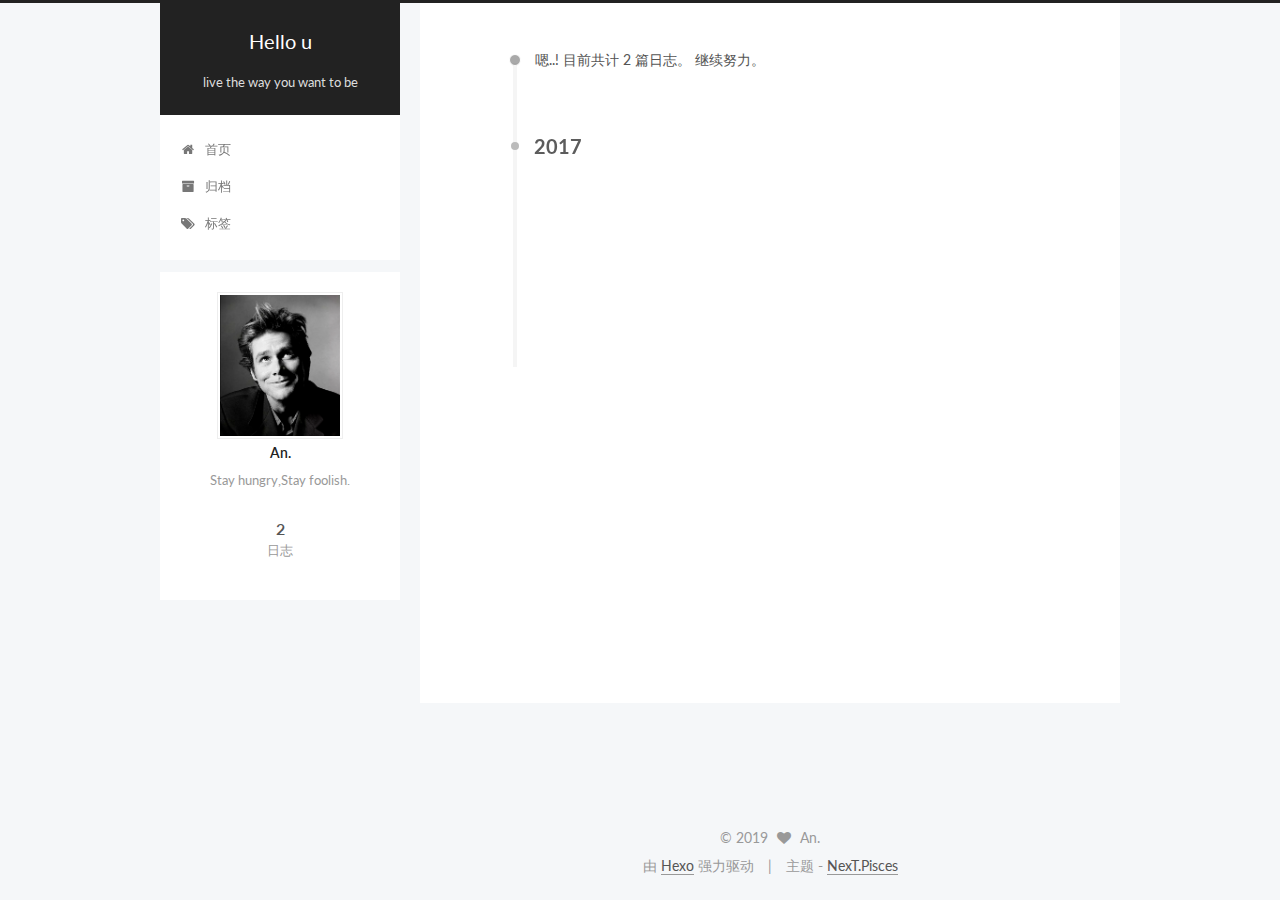
==== archives/index.html @ 38017626 "Site updated: 2019-04-03 10:59:12" ====
<!doctype html>



  


<html class="theme-next pisces use-motion" lang="zh-Hans">
<head><meta name="generator" content="Hexo 3.8.0">
  <meta charset="UTF-8">
<meta http-equiv="X-UA-Compatible" content="IE=edge">
<meta name="viewport" content="width=device-width, initial-scale=1, maximum-scale=1">









<meta http-equiv="Cache-Control" content="no-transform">
<meta http-equiv="Cache-Control" content="no-siteapp">















  
  
  <link href="/lib/fancybox/source/jquery.fancybox.css?v=2.1.5" rel="stylesheet" type="text/css">




  
  
  
  

  
    
    
  

  

  

  

  

  
    
    
    <link href="//fonts.googleapis.com/css?family=Lato:300,300italic,400,400italic,700,700italic&subset=latin,latin-ext" rel="stylesheet" type="text/css">
  






<link href="/lib/font-awesome/css/font-awesome.min.css?v=4.6.2" rel="stylesheet" type="text/css">

<link href="/css/main.css?v=5.1.1" rel="stylesheet" type="text/css">


  <meta name="keywords" content="Hexo, NexT">








  <link rel="shortcut icon" type="image/x-icon" href="/favicon.ico?v=5.1.1">






<meta name="description" content="Stay hungry,Stay foolish.">
<meta property="og:type" content="website">
<meta property="og:title" content="Hello u">
<meta property="og:url" content="http://liuheye.xyz/archives/index.html">
<meta property="og:site_name" content="Hello u">
<meta property="og:description" content="Stay hungry,Stay foolish.">
<meta property="og:locale" content="zh-Hans">
<meta name="twitter:card" content="summary">
<meta name="twitter:title" content="Hello u">
<meta name="twitter:description" content="Stay hungry,Stay foolish.">



<script type="text/javascript" id="hexo.configurations">
  var NexT = window.NexT || {};
  var CONFIG = {
    root: '/',
    scheme: 'Pisces',
    sidebar: {"position":"left","display":"post","offset":12,"offset_float":0,"b2t":false,"scrollpercent":false},
    fancybox: true,
    motion: true,
    duoshuo: {
      userId: '0',
      author: '博主'
    },
    algolia: {
      applicationID: '',
      apiKey: '',
      indexName: '',
      hits: {"per_page":10},
      labels: {"input_placeholder":"Search for Posts","hits_empty":"We didn't find any results for the search: ${query}","hits_stats":"${hits} results found in ${time} ms"}
    }
  };
</script>



  <link rel="canonical" href="http://liuheye.xyz/archives/">





  <title>归档 | Hello u</title>
  














</head>

<body itemscope="" itemtype="http://schema.org/WebPage" lang="zh-Hans">

  
  
    
  

  <div class="container sidebar-position-left  page-archive  ">
    <div class="headband"></div>

    <header id="header" class="header" itemscope="" itemtype="http://schema.org/WPHeader">
      <div class="header-inner"><div class="site-brand-wrapper">
  <div class="site-meta ">
    

    <div class="custom-logo-site-title">
      <a href="/" class="brand" rel="start">
        <span class="logo-line-before"><i></i></span>
        <span class="site-title">Hello u</span>
        <span class="logo-line-after"><i></i></span>
      </a>
    </div>
      
        <p class="site-subtitle">live the way you want to be</p>
      
  </div>

  <div class="site-nav-toggle">
    <button>
      <span class="btn-bar"></span>
      <span class="btn-bar"></span>
      <span class="btn-bar"></span>
    </button>
  </div>
</div>

<nav class="site-nav">
  

  
    <ul id="menu" class="menu">
      
        
        <li class="menu-item menu-item-home">
          <a href="/" rel="section">
            
              <i class="menu-item-icon fa fa-fw fa-home"></i> <br>
            
            首页
          </a>
        </li>
      
        
        <li class="menu-item menu-item-archives">
          <a href="/archives/" rel="section">
            
              <i class="menu-item-icon fa fa-fw fa-archive"></i> <br>
            
            归档
          </a>
        </li>
      
        
        <li class="menu-item menu-item-tags">
          <a href="/tags/" rel="section">
            
              <i class="menu-item-icon fa fa-fw fa-tags"></i> <br>
            
            标签
          </a>
        </li>
      

      
    </ul>
  

  
</nav>



 </div>
    </header>

    <main id="main" class="main">
      <div class="main-inner">
        <div class="content-wrap">
          <div id="content" class="content">
            

  <section id="posts" class="posts-collapse">
    <span class="archive-move-on"></span>

    <span class="archive-page-counter">
      
      
      
        
      
      嗯..! 目前共计 2 篇日志。 继续努力。
    </span>

    

      
      
      

      
        
        <div class="collection-title">
          <h2 class="archive-year motion-element" id="archive-year-2017">2017</h2>
        </div>
      
      

      

  <article class="post post-type-normal" itemscope="" itemtype="http://schema.org/Article">
    <header class="post-header">

      <h2 class="post-title">
        
            <a class="post-title-link" href="/2017/08/31/js计算rem详解/" itemprop="url">
              
                <span itemprop="name">js计算rem详解</span>
              
            </a>
        
      </h2>

      <div class="post-meta">
        <time class="post-time" itemprop="dateCreated" datetime="2017-08-31T23:46:28+08:00" content="2017-08-31">
          08-31
        </time>
      </div>

    </header>
  </article>



    

      
      
      

      
      

      

  <article class="post post-type-normal" itemscope="" itemtype="http://schema.org/Article">
    <header class="post-header">

      <h2 class="post-title">
        
            <a class="post-title-link" href="/2017/08/31/do/" itemprop="url">
              
                <span itemprop="name">do</span>
              
            </a>
        
      </h2>

      <div class="post-meta">
        <time class="post-time" itemprop="dateCreated" datetime="2017-08-31T18:02:34+08:00" content="2017-08-31">
          08-31
        </time>
      </div>

    </header>
  </article>



    

  </section>

  



          </div>
          


          

        </div>
        
          
  
  <div class="sidebar-toggle">
    <div class="sidebar-toggle-line-wrap">
      <span class="sidebar-toggle-line sidebar-toggle-line-first"></span>
      <span class="sidebar-toggle-line sidebar-toggle-line-middle"></span>
      <span class="sidebar-toggle-line sidebar-toggle-line-last"></span>
    </div>
  </div>

  <aside id="sidebar" class="sidebar">
    <div class="sidebar-inner">

      

      

      <section class="site-overview sidebar-panel sidebar-panel-active">
        <div class="site-author motion-element" itemprop="author" itemscope="" itemtype="http://schema.org/Person">
          <img class="site-author-image" itemprop="image" src="/imgs/my.png" alt="An.">
          <p class="site-author-name" itemprop="name">An.</p>
           
              <p class="site-description motion-element" itemprop="description">Stay hungry,Stay foolish.</p>
          
        </div>
        <nav class="site-state motion-element">

          
            <div class="site-state-item site-state-posts">
              <a href="/archives/">
                <span class="site-state-item-count">2</span>
                <span class="site-state-item-name">日志</span>
              </a>
            </div>
          

          

          

        </nav>

        

        <div class="links-of-author motion-element">
          
        </div>

        
        

        
        

        


      </section>

      

      

    </div>
  </aside>


        
      </div>
    </main>

    <footer id="footer" class="footer">
      <div class="footer-inner">
        <div class="copyright">
  
  &copy; 
  <span itemprop="copyrightYear">2019</span>
  <span class="with-love">
    <i class="fa fa-heart"></i>
  </span>
  <span class="author" itemprop="copyrightHolder">An.</span>
</div>


<div class="powered-by">
  由 <a class="theme-link" href="https://hexo.io">Hexo</a> 强力驱动
</div>

<div class="theme-info">
  主题 -
  <a class="theme-link" href="https://github.com/iissnan/hexo-theme-next">
    NexT.Pisces
  </a>
</div>


        

        
      </div>
    </footer>

    
      <div class="back-to-top">
        <i class="fa fa-arrow-up"></i>
        
      </div>
    

  </div>

  

<script type="text/javascript">
  if (Object.prototype.toString.call(window.Promise) !== '[object Function]') {
    window.Promise = null;
  }
</script>









  












  
  <script type="text/javascript" src="/lib/jquery/index.js?v=2.1.3"></script>

  
  <script type="text/javascript" src="/lib/fastclick/lib/fastclick.min.js?v=1.0.6"></script>

  
  <script type="text/javascript" src="/lib/jquery_lazyload/jquery.lazyload.js?v=1.9.7"></script>

  
  <script type="text/javascript" src="/lib/velocity/velocity.min.js?v=1.2.1"></script>

  
  <script type="text/javascript" src="/lib/velocity/velocity.ui.min.js?v=1.2.1"></script>

  
  <script type="text/javascript" src="/lib/fancybox/source/jquery.fancybox.pack.js?v=2.1.5"></script>


  


  <script type="text/javascript" src="/js/src/utils.js?v=5.1.1"></script>

  <script type="text/javascript" src="/js/src/motion.js?v=5.1.1"></script>



  
  


  <script type="text/javascript" src="/js/src/affix.js?v=5.1.1"></script>

  <script type="text/javascript" src="/js/src/schemes/pisces.js?v=5.1.1"></script>



  
  
    <script type="text/javascript" id="motion.page.archive">
      $('.archive-year').velocity('transition.slideLeftIn');
    </script>
  


  


  <script type="text/javascript" src="/js/src/bootstrap.js?v=5.1.1"></script>



  


  




	





  





  





  






  





  

  

  

  

  

  

</body>
</html>
---- css/main.css ----
/* normalize.css v3.0.2 | MIT License | git.io/normalize */
html {
  font-family: sans-serif; /* 1 */
  -ms-text-size-adjust: 100%; /* 2 */
  -webkit-text-size-adjust: 100%; /* 2 */
}
body {
  margin: 0;
}
article,
aside,
details,
figcaption,
figure,
footer,
header,
hgroup,
main,
menu,
nav,
section,
summary {
  display: block;
}
audio,
canvas,
progress,
video {
  display: inline-block; /* 1 */
  vertical-align: baseline; /* 2 */
}
audio:not([controls]) {
  display: none;
  height: 0;
}
[hidden],
template {
  display: none;
}
a {
  background-color: transparent;
}
a:active,
a:hover {
  outline: 0;
}
abbr[title] {
  border-bottom: 1px dotted;
}
b,
strong {
  font-weight: bold;
}
dfn {
  font-style: italic;
}
h1 {
  font-size: 2em;
  margin: 0.67em 0;
}
mark {
  background: #ff0;
  color: #000;
}
small {
  font-size: 80%;
}
sub,
sup {
  font-size: 75%;
  line-height: 0;
  position: relative;
  vertical-align: baseline;
}
sup {
  top: -0.5em;
}
sub {
  bottom: -0.25em;
}
img {
  border: 0;
}
svg:not(:root) {
  overflow: hidden;
}
figure {
  margin: 1em 40px;
}
hr {
  -moz-box-sizing: content-box;
  box-sizing: content-box;
  height: 0;
}
pre {
  overflow: auto;
}
code,
kbd,
pre,
samp {
  font-family: monospace, monospace;
  font-size: 1em;
}
button,
input,
optgroup,
select,
textarea {
  color: inherit; /* 1 */
  font: inherit; /* 2 */
  margin: 0; /* 3 */
}
button {
  overflow: visible;
}
button,
select {
  text-transform: none;
}
button,
html input[type="button"],
input[type="reset"],
input[type="submit"] {
  -webkit-appearance: button; /* 2 */
  cursor: pointer; /* 3 */
}
button[disabled],
html input[disabled] {
  cursor: default;
}
button::-moz-focus-inner,
input::-moz-focus-inner {
  border: 0;
  padding: 0;
}
input {
  line-height: normal;
}
input[type="checkbox"],
input[type="radio"] {
  box-sizing: border-box; /* 1 */
  padding: 0; /* 2 */
}
input[type="number"]::-webkit-inner-spin-button,
input[type="number"]::-webkit-outer-spin-button {
  height: auto;
}
input[type="search"] {
  -webkit-appearance: textfield; /* 1 */
  -moz-box-sizing: content-box;
  -webkit-box-sizing: content-box; /* 2 */
  box-sizing: content-box;
}
input[type="search"]::-webkit-search-cancel-button,
input[type="search"]::-webkit-search-decoration {
  -webkit-appearance: none;
}
fieldset {
  border: 1px solid #c0c0c0;
  margin: 0 2px;
  padding: 0.35em 0.625em 0.75em;
}
legend {
  border: 0; /* 1 */
  padding: 0; /* 2 */
}
textarea {
  overflow: auto;
}
optgroup {
  font-weight: bold;
}
table {
  border-collapse: collapse;
  border-spacing: 0;
}
td,
th {
  padding: 0;
}
::selection {
  background: #262a30;
  color: #fff;
}
body {
  position: relative;
  font-family: 'Lato', "PingFang SC", "Microsoft YaHei", sans-serif;
  font-size: 14px;
  line-height: 2;
  color: #555;
  background: #f5f7f9;
}
@media (max-width: 767px) {
  body {
    padding-right: 0 !important;
  }
}
@media (min-width: 768px) and (max-width: 991px) {
  body {
    padding-right: 0 !important;
  }
}
@media (min-width: 1600px) {
  body {
    font-size: 16px;
  }
}
h1,
h2,
h3,
h4,
h5,
h6 {
  margin: 0;
  padding: 0;
  font-weight: bold;
  line-height: 1.5;
  font-family: 'Lato', "PingFang SC", "Microsoft YaHei", sans-serif;
}
h2,
h3,
h4,
h5,
h6 {
  margin: 20px 0 15px;
}
h1 {
  font-size: 22px;
}
@media (max-width: 767px) {
  h1 {
    font-size: 18px;
  }
}
h2 {
  font-size: 20px;
}
@media (max-width: 767px) {
  h2 {
    font-size: 16px;
  }
}
h3 {
  font-size: 18px;
}
@media (max-width: 767px) {
  h3 {
    font-size: 14px;
  }
}
h4 {
  font-size: 16px;
}
@media (max-width: 767px) {
  h4 {
    font-size: 12px;
  }
}
h5 {
  font-size: 14px;
}
@media (max-width: 767px) {
  h5 {
    font-size: 10px;
  }
}
h6 {
  font-size: 12px;
}
@media (max-width: 767px) {
  h6 {
    font-size: 8px;
  }
}
p {
  margin: 0 0 25px 0;
}
a {
  color: #555;
  text-decoration: none;
  border-bottom: 1px solid #999;
  word-wrap: break-word;
}
a:hover {
  color: #222;
  border-bottom-color: #222;
}
blockquote {
  margin: 0;
  padding: 0;
}
img {
  display: block;
  margin: auto;
  max-width: 100%;
  height: auto;
}
hr {
  margin: 40px 0;
  height: 3px;
  border: none;
  background-color: #ddd;
  background-image: repeating-linear-gradient(-45deg, #fff, #fff 4px, transparent 4px, transparent 8px);
}
blockquote {
  padding: 0 15px;
  color: #666;
  border-left: 4px solid #ddd;
}
blockquote cite::before {
  content: "-";
  padding: 0 5px;
}
dt {
  font-weight: 700;
}
dd {
  margin: 0;
  padding: 0;
}
.text-left {
  text-align: left;
}
.text-center {
  text-align: center;
}
.text-right {
  text-align: right;
}
.text-justify {
  text-align: justify;
}
.text-nowrap {
  white-space: nowrap;
}
.text-lowercase {
  text-transform: lowercase;
}
.text-uppercase {
  text-transform: uppercase;
}
.text-capitalize {
  text-transform: capitalize;
}
.center-block {
  display: block;
  margin-left: auto;
  margin-right: auto;
}
.clearfix:before,
.clearfix:after {
  content: " ";
  display: table;
}
.clearfix:after {
  clear: both;
}
.pullquote {
  width: 45%;
}
.pullquote.left {
  float: left;
  margin-left: 5px;
  margin-right: 10px;
}
.pullquote.right {
  float: right;
  margin-left: 10px;
  margin-right: 5px;
}
.affix.affix.affix {
  position: fixed;
}
.translation {
  margin-top: -20px;
  font-size: 14px;
  color: #999;
}
.scrollbar-measure {
  width: 100px;
  height: 100px;
  overflow: scroll;
  position: absolute;
  top: -9999px;
}
.use-motion .motion-element {
  opacity: 0;
}
table {
  margin: 20px 0;
  width: 100%;
  border-collapse: collapse;
  border-spacing: 0;
  border: 1px solid #ddd;
  font-size: 14px;
  table-layout: fixed;
  word-wrap: break-all;
}
table>tbody>tr:nth-of-type(odd) {
  background-color: #f9f9f9;
}
table>tbody>tr:hover {
  background-color: #f5f5f5;
}
caption,
th,
td {
  padding: 8px;
  text-align: left;
  vertical-align: middle;
  font-weight: normal;
}
th,
td {
  border-bottom: 3px solid #ddd;
  border-right: 1px solid #eee;
}
th {
  padding-bottom: 10px;
  font-weight: 700;
}
td {
  border-bottom-width: 1px;
}
html,
body {
  height: 100%;
}
.container {
  position: relative;
  min-height: 100%;
}
.header-inner {
  margin: 0 auto;
  padding: 100px 0 70px;
  width: 700px;
}
@media (min-width: 1600px) {
  .container .header-inner {
    width: 900px;
  }
}
.main {
  padding-bottom: 150px;
}
.main-inner {
  margin: 0 auto;
  width: 700px;
}
@media (min-width: 1600px) {
  .container .main-inner {
    width: 900px;
  }
}
.footer {
  position: absolute;
  left: 0;
  bottom: 0;
  width: 100%;
  min-height: 50px;
}
.footer-inner {
  box-sizing: border-box;
  margin: 20px auto;
  width: 700px;
}
@media (min-width: 1600px) {
  .container .footer-inner {
    width: 900px;
  }
}
pre,
.highlight {
  overflow: auto;
  margin: 20px 0;
  padding: 0;
  font-size: 13px;
  color: #4d4d4c;
  background: #f7f7f7;
  line-height: 1.6;
}
pre,
code {
  font-family: consolas, Menlo, "PingFang SC", "Microsoft YaHei", monospace;
}
code {
  padding: 2px 4px;
  word-wrap: break-word;
  color: #555;
  background: #eee;
  border-radius: 3px;
  font-size: 13px;
}
pre code {
  padding: 0;
  color: #4d4d4c;
  background: none;
  text-shadow: none;
}
.highlight {
  border-radius: 1px;
}
.highlight pre {
  border: none;
  margin: 0;
  padding: 10px 0;
}
.highlight table {
  margin: 0;
  width: auto;
  border: none;
}
.highlight td {
  border: none;
  padding: 0;
}
.highlight figcaption {
  font-size: 1em;
  color: #4d4d4c;
  line-height: 1em;
  margin-bottom: 1em;
}
.highlight figcaption:before,
.highlight figcaption:after {
  content: " ";
  display: table;
}
.highlight figcaption:after {
  clear: both;
}
.highlight figcaption a {
  float: right;
  color: #4d4d4c;
}
.highlight figcaption a:hover {
  border-bottom-color: #4d4d4c;
}
.highlight .gutter pre {
  padding-left: 10px;
  padding-right: 10px;
  color: #869194;
  text-align: right;
  background-color: #eff2f3;
}
.highlight .code pre {
  width: 100%;
  padding-left: 10px;
  padding-right: 10px;
  background-color: #f7f7f7;
}
.highlight .line {
  height: 20px;
}
.gutter {
  -webkit-user-select: none;
  -moz-user-select: none;
  -ms-user-select: none;
  user-select: none;
}
.gist table {
  width: auto;
}
.gist table td {
  border: none;
}
pre .deletion {
  background: #fdd;
}
pre .addition {
  background: #dfd;
}
pre .meta {
  color: #8959a8;
}
pre .comment {
  color: #8e908c;
}
pre .variable,
pre .attribute,
pre .tag,
pre .regexp,
pre .ruby .constant,
pre .xml .tag .title,
pre .xml .pi,
pre .xml .doctype,
pre .html .doctype,
pre .css .id,
pre .css .class,
pre .css .pseudo {
  color: #c82829;
}
pre .number,
pre .preprocessor,
pre .built_in,
pre .literal,
pre .params,
pre .constant,
pre .command {
  color: #f5871f;
}
pre .ruby .class .title,
pre .css .rules .attribute,
pre .string,
pre .value,
pre .inheritance,
pre .header,
pre .ruby .symbol,
pre .xml .cdata,
pre .special,
pre .number,
pre .formula {
  color: #718c00;
}
pre .title,
pre .css .hexcolor {
  color: #3e999f;
}
pre .function,
pre .python .decorator,
pre .python .title,
pre .ruby .function .title,
pre .ruby .title .keyword,
pre .perl .sub,
pre .javascript .title,
pre .coffeescript .title {
  color: #4271ae;
}
pre .keyword,
pre .javascript .function {
  color: #8959a8;
}
.full-image.full-image.full-image {
  border: none;
  max-width: 100%;
  width: auto;
  margin: 20px auto;
}
@media (min-width: 992px) {
  .full-image.full-image.full-image {
    max-width: none;
    width: 118%;
    margin: 0 -9%;
  }
}
.blockquote-center,
.page-home .post-type-quote blockquote,
.page-post-detail .post-type-quote blockquote {
  position: relative;
  margin: 40px 0;
  padding: 0;
  border-left: none;
  text-align: center;
}
.blockquote-center::before,
.page-home .post-type-quote blockquote::before,
.page-post-detail .post-type-quote blockquote::before,
.blockquote-center::after,
.page-home .post-type-quote blockquote::after,
.page-post-detail .post-type-quote blockquote::after {
  position: absolute;
  content: ' ';
  display: block;
  width: 100%;
  height: 24px;
  opacity: 0.2;
  background-repeat: no-repeat;
  background-position: 0 -6px;
  background-size: 22px 22px;
}
.blockquote-center::before,
.page-home .post-type-quote blockquote::before,
.page-post-detail .post-type-quote blockquote::before {
  top: -20px;
  background-image: url("../images/quote-l.svg");
  border-top: 1px solid #ccc;
}
.blockquote-center::after,
.page-home .post-type-quote blockquote::after,
.page-post-detail .post-type-quote blockquote::after {
  bottom: -20px;
  background-image: url("../images/quote-r.svg");
  border-bottom: 1px solid #ccc;
  background-position: 100% 8px;
}
.blockquote-center p,
.page-home .post-type-quote blockquote p,
.page-post-detail .post-type-quote blockquote p,
.blockquote-center div,
.page-home .post-type-quote blockquote div,
.page-post-detail .post-type-quote blockquote div {
  text-align: center;
}
.post .post-body .group-picture img {
  box-sizing: border-box;
  padding: 0 3px;
  border: none;
}
.post .group-picture-row {
  overflow: hidden;
  margin-top: 6px;
}
.post .group-picture-row:first-child {
  margin-top: 0;
}
.post .group-picture-column {
  float: left;
}
.page-post-detail .post-body .group-picture-column {
  float: none;
  margin-top: 10px;
  width: auto !important;
}
.page-post-detail .post-body .group-picture-column img {
  margin: 0 auto;
}
.page-archive .group-picture-container {
  overflow: hidden;
}
.page-archive .group-picture-row {
  float: left;
}
.page-archive .group-picture-row:first-child {
  margin-top: 6px;
}
.page-archive .group-picture-column {
  max-width: 150px;
  max-height: 150px;
}
.note {
  padding: 20px;
  margin: 20px 0;
  border: 1px solid #eee;
  border-left-width: 5px;
  border-radius: 3px;
}
.note h2,
.note h3,
.note h4,
.note h5,
.note h6 {
  margin-top: 0;
  margin-bottom: 5px;
  padding-top: 0 !important;
}
.note p:last-child {
  margin-bottom: 0;
}
.note code {
  border-radius: 3px;
}
.note+.note {
  margin-top: -5px;
}
.default {
  border-left-color: #777;
}
.default h2,
.default h3,
.default h4,
.default h5,
.default h6 {
  color: #777;
}
.primary {
  border-left-color: #428bca;
}
.primary h2,
.primary h3,
.primary h4,
.primary h5,
.primary h6 {
  color: #428bca;
}
.success {
  border-left-color: #5cb85c;
}
.success h2,
.success h3,
.success h4,
.success h5,
.success h6 {
  color: #5cb85c;
}
.danger {
  border-left-color: #d9534f;
}
.danger h2,
.danger h3,
.danger h4,
.danger h5,
.danger h6 {
  color: #d9534f;
}
.warning {
  border-left-color: #f0ad4e;
}
.warning h2,
.warning h3,
.warning h4,
.warning h5,
.warning h6 {
  color: #f0ad4e;
}
.info {
  border-left-color: #5bc0de;
}
.info h2,
.info h3,
.info h4,
.info h5,
.info h6 {
  color: #5bc0de;
}
.btn {
  display: inline-block;
  padding: 0 20px;
  font-size: 14px;
  color: #fff;
  background: #222;
  border: 2px solid #555;
  text-decoration: none;
  border-radius: 0;
  transition-property: background-color;
  transition-duration: 0.2s;
  transition-timing-function: ease-in-out;
  transition-delay: 0s;
}
.btn:hover,
.post-button .btn:hover {
  border-color: #222;
  color: #fff;
  background: #222;
}
.btn-bar {
  display: block;
  width: 22px;
  height: 2px;
  background: #555;
  border-radius: 1px;
}
.btn-bar+.btn-bar {
  margin-top: 4px;
}
.pagination {
  margin: 120px 0 40px;
  text-align: center;
  border-top: 1px solid #eee;
}
.page-number-basic,
.pagination .prev,
.pagination .next,
.pagination .page-number,
.pagination .space {
  display: inline-block;
  position: relative;
  top: -1px;
  margin: 0 10px;
  padding: 0 10px;
  line-height: 30px;
}
@media (max-width: 767px) {
  .page-number-basic,
  .pagination .prev,
  .pagination .next,
  .pagination .page-number,
  .pagination .space {
    margin: 0 5px;
  }
}
.pagination .prev,
.pagination .next,
.pagination .page-number {
  border-bottom: 0;
  border-top: 1px solid #eee;
  transition-property: border-color;
  transition-duration: 0.2s;
  transition-timing-function: ease-in-out;
  transition-delay: 0s;
}
.pagination .prev:hover,
.pagination .next:hover,
.pagination .page-number:hover {
  border-top-color: #222;
}
.pagination .space {
  padding: 0;
  margin: 0;
}
.pagination .prev {
  margin-left: 0;
}
.pagination .next {
  margin-right: 0;
}
.pagination .page-number.current {
  color: #fff;
  background: #ccc;
  border-top-color: #ccc;
}
@media (max-width: 767px) {
  .pagination {
    border-top: none;
  }
  .pagination .prev,
  .pagination .next,
  .pagination .page-number {
    margin-bottom: 10px;
    border-top: 0;
    border-bottom: 1px solid #eee;
  }
  .pagination .prev:hover,
  .pagination .next:hover,
  .pagination .page-number:hover {
    border-bottom-color: #222;
  }
}
.comments {
  margin: 60px 20px 0;
}
.tag-cloud {
  text-align: center;
}
.tag-cloud a {
  display: inline-block;
  margin: 10px;
}
.back-to-top {
  box-sizing: border-box;
  position: fixed;
  bottom: -100px;
  right: 30px;
  z-index: 1050;
  padding: 0 6px;
  width: 24px;
  background: #222;
  font-size: 12px;
  opacity: 0.6;
  color: #fff;
  cursor: pointer;
  text-align: center;
  -webkit-transform: translateZ(0);
  transition-property: bottom;
  transition-duration: 0.2s;
  transition-timing-function: ease-in-out;
  transition-delay: 0s;
}
@media (max-width: 767px) {
  .back-to-top {
    display: none;
  }
}
@media (min-width: 768px) and (max-width: 991px) {
  .back-to-top {
    display: none;
  }
}
.back-to-top.back-to-top-on {
  bottom: 30px;
}
.header {
  background: transparent;
}
.header-inner {
  position: relative;
}
.headband {
  height: 3px;
  background: #222;
}
.site-meta {
  margin: 0;
  text-align: center;
}
@media (max-width: 767px) {
  .site-meta {
    text-align: center;
  }
}
.brand {
  position: relative;
  display: inline-block;
  padding: 0 40px;
  color: #fff;
  background: #222;
  border-bottom: none;
}
.brand:hover {
  color: #fff;
}
.logo {
  display: inline-block;
  margin-right: 5px;
  line-height: 36px;
  vertical-align: top;
}
.site-title {
  display: inline-block;
  vertical-align: top;
  line-height: 36px;
  font-size: 20px;
  font-weight: normal;
  font-family: 'Lato', "PingFang SC", "Microsoft YaHei", sans-serif;
}
.site-subtitle {
  margin-top: 10px;
  font-size: 13px;
  color: #ddd;
}
.use-motion .brand {
  opacity: 0;
}
.use-motion .logo,
.use-motion .site-title,
.use-motion .site-subtitle {
  opacity: 0;
  position: relative;
  top: -10px;
}
.site-nav-toggle {
  display: none;
  position: absolute;
  top: 10px;
  left: 10px;
}
@media (max-width: 767px) {
  .site-nav-toggle {
    display: block;
  }
}
.site-nav-toggle button {
  margin-top: 2px;
  padding: 9px 10px;
  background: transparent;
  border: none;
}
@media (max-width: 767px) {
  .site-nav {
    display: none;
    margin: 0 -10px;
    padding: 0 10px;
    clear: both;
    border-top: 1px solid #ddd;
  }
}
@media (min-width: 768px) and (max-width: 991px) {
  .site-nav {
    display: block !important;
  }
}
@media (min-width: 992px) {
  .site-nav {
    display: block !important;
  }
}
.menu {
  margin-top: 20px;
  padding-left: 0;
  text-align: center;
}
.menu .menu-item {
  display: inline-block;
  margin: 0 10px;
  list-style: none;
}
@media screen and (max-width: 767px) {
  .menu .menu-item {
    margin-top: 10px;
  }
}
.menu .menu-item a {
  display: block;
  font-size: 13px;
  line-height: inherit;
  border-bottom: 1px solid transparent;
  transition-property: border-color;
  transition-duration: 0.2s;
  transition-timing-function: ease-in-out;
  transition-delay: 0s;
}
.menu .menu-item a:hover,
.menu-item-active a {
  border-bottom-color: #222;
}
.menu .menu-item .fa {
  margin-right: 5px;
}
.use-motion .menu-item {
  opacity: 0;
}
.post-body {
  font-family: 'Lato', "PingFang SC", "Microsoft YaHei", sans-serif;
}
@media (max-width: 767px) {
  .post-body {
    word-break: break-word;
  }
}
.post-body .fancybox img {
  display: block !important;
  margin: 0 auto;
  cursor: pointer;
  cursor: zoom-in;
  cursor: -webkit-zoom-in;
}
.post-body .image-caption,
.post-body .figure .caption {
  margin: 10px auto 15px;
  text-align: center;
  font-size: 14px;
  color: #999;
  font-weight: bold;
  line-height: 1;
}
.post-sticky-flag {
  display: inline-block;
  font-size: 16px;
  -ms-transform: rotate(30deg);
  -webkit-transform: rotate(30deg);
  -moz-transform: rotate(30deg);
  -ms-transform: rotate(30deg);
  -o-transform: rotate(30deg);
  transform: rotate(30deg);
}
.posts-expand {
  padding-top: 40px;
}
@media (max-width: 767px) {
  .posts-expand {
    margin: 0 20px;
  }
  .post-body pre {
    padding: 10px;
  }
  .post-body pre .gutter pre {
    padding-right: 10px;
  }
  .post-body .highlight {
    margin-left: 0px;
    margin-right: 0px;
    padding: 0;
  }
  .post-body .highlight .gutter pre {
    padding-right: 10px;
  }
}
@media (min-width: 992px) {
  .posts-expand .post-body {
    text-align: justify;
  }
}
.posts-expand .post-body h2,
.posts-expand .post-body h3,
.posts-expand .post-body h4,
.posts-expand .post-body h5,
.posts-expand .post-body h6 {
  padding-top: 10px;
}
.posts-expand .post-body h2 .header-anchor,
.posts-expand .post-body h3 .header-anchor,
.posts-expand .post-body h4 .header-anchor,
.posts-expand .post-body h5 .header-anchor,
.posts-expand .post-body h6 .header-anchor {
  float: right;
  margin-left: 10px;
  color: #ccc;
  border-bottom-style: none;
  visibility: hidden;
}
.posts-expand .post-body h2 .header-anchor:hover,
.posts-expand .post-body h3 .header-anchor:hover,
.posts-expand .post-body h4 .header-anchor:hover,
.posts-expand .post-body h5 .header-anchor:hover,
.posts-expand .post-body h6 .header-anchor:hover {
  color: inherit;
}
.posts-expand .post-body h2:hover .header-anchor,
.posts-expand .post-body h3:hover .header-anchor,
.posts-expand .post-body h4:hover .header-anchor,
.posts-expand .post-body h5:hover .header-anchor,
.posts-expand .post-body h6:hover .header-anchor {
  visibility: visible;
}
.posts-expand .post-body ul li {
  list-style: circle;
}
.posts-expand .post-body img {
  box-sizing: border-box;
  margin: auto;
  padding: 3px;
  border: 1px solid #ddd;
}
.posts-expand .fancybox img {
  margin: 0 auto;
}
@media (max-width: 767px) {
  .posts-collapse {
    margin: 0 20px;
  }
  .posts-collapse .post-title,
  .posts-collapse .post-meta {
    display: block;
    width: auto;
    text-align: left;
  }
}
.posts-collapse {
  position: relative;
  z-index: 1010;
  margin-left: 55px;
}
.posts-collapse::after {
  content: " ";
  position: absolute;
  top: 20px;
  left: 0;
  margin-left: -2px;
  width: 4px;
  height: 100%;
  background: #f5f5f5;
  z-index: -1;
}
@media (max-width: 767px) {
  .posts-collapse {
    margin: 0 20px;
  }
}
.posts-collapse .collection-title {
  position: relative;
  margin: 60px 0;
}
.posts-collapse .collection-title h1,
.posts-collapse .collection-title h2 {
  margin-left: 20px;
}
.posts-collapse .collection-title small {
  color: #bbb;
  margin-left: 5px;
}
.posts-collapse .collection-title::before {
  content: " ";
  position: absolute;
  left: 0;
  top: 50%;
  margin-left: -4px;
  margin-top: -4px;
  width: 8px;
  height: 8px;
  background: #bbb;
  border-radius: 50%;
}
.posts-collapse .post {
  margin: 30px 0;
}
.posts-collapse .post-header {
  position: relative;
  transition-duration: 0.2s;
  transition-timing-function: ease-in-out;
  transition-delay: 0s;
  transition-property: border;
  border-bottom: 1px dashed #ccc;
}
.posts-collapse .post-header::before {
  content: " ";
  position: absolute;
  left: 0;
  top: 12px;
  width: 6px;
  height: 6px;
  margin-left: -4px;
  background: #bbb;
  border-radius: 50%;
  border: 1px solid #fff;
  transition-duration: 0.2s;
  transition-timing-function: ease-in-out;
  transition-delay: 0s;
  transition-property: background;
}
.posts-collapse .post-header:hover {
  border-bottom-color: #666;
}
.posts-collapse .post-header:hover::before {
  background: #222;
}
.posts-collapse .post-meta {
  position: absolute;
  font-size: 12px;
  left: 20px;
  top: 5px;
}
.posts-collapse .post-comments-count {
  display: none;
}
.posts-collapse .post-title {
  margin-left: 60px;
  font-size: 16px;
  font-weight: normal;
  line-height: inherit;
}
.posts-collapse .post-title::after {
  margin-left: 3px;
  opacity: 0.6;
}
.posts-collapse .post-title a {
  color: #666;
  border-bottom: none;
}
.page-home .post-type-quote .post-header,
.page-post-detail .post-type-quote .post-header,
.page-home .post-type-quote .post-tags,
.page-post-detail .post-type-quote .post-tags {
  display: none;
}
.posts-expand .post-title {
  font-size: 26px;
  text-align: center;
  word-break: break-word;
  font-weight: 400;
}
@media (max-width: 767px) {
  .posts-expand .post-title {
    font-size: 22px;
  }
}
.posts-expand .post-title-link {
  display: inline-block;
  position: relative;
  color: #555;
  border-bottom: none;
  line-height: 1.2;
  vertical-align: top;
}
.posts-expand .post-title-link::before {
  content: "";
  position: absolute;
  width: 100%;
  height: 2px;
  bottom: 0;
  left: 0;
  background-color: #000;
  visibility: hidden;
  -webkit-transform: scaleX(0);
  -moz-transform: scaleX(0);
  -ms-transform: scaleX(0);
  -o-transform: scaleX(0);
  transform: scaleX(0);
  transition-duration: 0.2s;
  transition-timing-function: ease-in-out;
  transition-delay: 0s;
}
.posts-expand .post-title-link:hover::before {
  visibility: visible;
  -webkit-transform: scaleX(1);
  -moz-transform: scaleX(1);
  -ms-transform: scaleX(1);
  -o-transform: scaleX(1);
  transform: scaleX(1);
}
.posts-expand .post-title-link .fa {
  font-size: 16px;
}
.posts-expand .post-meta {
  margin: 3px 0 60px 0;
  color: #999;
  font-family: 'Lato', "PingFang SC", "Microsoft YaHei", sans-serif;
  font-size: 12px;
  text-align: center;
}
.posts-expand .post-meta .post-category-list {
  display: inline-block;
  margin: 0;
  padding: 3px;
}
.posts-expand .post-meta .post-category-list-link {
  color: #999;
}
.posts-expand .post-meta .post-description {
  font-size: 14px;
  margin-top: 2px;
}
.post-wordcount {
  display: inline-block;
}
.post-meta-divider {
  margin: 0 0.5em;
}
.post-meta-item-icon {
  margin-right: 3px;
}
@media (min-width: 768px) and (max-width: 991px) {
  .post-meta-item-icon {
    display: inline-block;
  }
}
@media (max-width: 767px) {
  .post-meta-item-icon {
    display: inline-block;
  }
}
@media (min-width: 768px) and (max-width: 991px) {
  .post-meta-item-text {
    display: none;
  }
}
@media (max-width: 767px) {
  .post-meta-item-text {
    display: none;
  }
}
@media (max-width: 767px) {
  .posts-expand .post-comments-count {
    display: none;
  }
}
.post-button {
  margin-top: 50px;
}
.post-button .btn {
  color: #555;
  font-size: 14px;
  background: #fff;
  border-radius: 2px;
  line-height: 2;
  margin: 0 4px 8px 4px;
}
.post-button .fa-fw {
  width: 1.285714285714286em;
  text-align: left;
}
.posts-expand .post-tags {
  margin-top: 40px;
  text-align: center;
}
.posts-expand .post-tags a {
  display: inline-block;
  margin-right: 10px;
  font-size: 13px;
}
.post-nav {
  display: table;
  margin-top: 15px;
  width: 100%;
  border-top: 1px solid #eee;
}
.post-nav-divider {
  display: table-cell;
  width: 10%;
}
.post-nav-item {
  display: table-cell;
  padding: 10px 0 0 0;
  width: 45%;
  vertical-align: top;
}
.post-nav-item a {
  position: relative;
  display: block;
  line-height: 25px;
  font-size: 14px;
  color: #555;
  border-bottom: none;
}
.post-nav-item a:hover {
  color: #222;
  border-bottom: none;
}
.post-nav-item a:active {
  top: 2px;
}
.post-nav-item .fa {
  position: absolute;
  top: 8px;
  left: 0;
  font-size: 12px;
}
.post-nav-next a {
  padding-left: 15px;
}
.post-nav-prev {
  text-align: right;
}
.post-nav-prev a {
  padding-right: 15px;
}
.post-nav-prev .fa {
  right: 0;
  left: auto;
}
.posts-expand .post-eof {
  display: block;
  margin: 80px auto 60px;
  width: 8%;
  height: 1px;
  background: #ccc;
  text-align: center;
}
.post:last-child .post-eof.post-eof.post-eof {
  display: none;
}
.post-gallery {
  display: table;
  table-layout: fixed;
  width: 100%;
  border-collapse: separate;
}
.post-gallery-row {
  display: table-row;
}
.post-gallery .post-gallery-img {
  display: table-cell;
  text-align: center;
  vertical-align: middle;
  border: none;
}
.post-gallery .post-gallery-img img {
  max-width: 100%;
  max-height: 100%;
  border: none;
}
.fancybox-close,
.fancybox-close:hover {
  border: none;
}
.sidebar {
  position: fixed;
  right: 0;
  top: 0;
  bottom: 0;
  width: 0;
  z-index: 1040;
  box-shadow: inset 0 2px 6px #000;
  background: #222;
  -webkit-transform: translateZ(0);
}
.sidebar a {
  color: #999;
  border-bottom-color: #555;
}
.sidebar a:hover {
  color: #eee;
}
@media (min-width: 768px) and (max-width: 991px) {
  .sidebar {
    display: none !important;
  }
}
@media (max-width: 767px) {
  .sidebar {
    display: none !important;
  }
}
.sidebar-inner {
  position: relative;
  padding: 20px 10px;
  color: #999;
  text-align: center;
}
.sidebar-toggle {
  position: fixed;
  right: 30px;
  bottom: 45px;
  width: 14px;
  height: 14px;
  padding: 5px;
  background: #222;
  line-height: 0;
  z-index: 1050;
  cursor: pointer;
  -webkit-transform: translateZ(0);
}
@media (min-width: 768px) and (max-width: 991px) {
  .sidebar-toggle {
    display: none;
  }
}
@media (max-width: 767px) {
  .sidebar-toggle {
    display: none;
  }
}
.sidebar-toggle-line {
  position: relative;
  display: inline-block;
  vertical-align: top;
  height: 2px;
  width: 100%;
  background: #fff;
  margin-top: 3px;
}
.sidebar-toggle-line:first-child {
  margin-top: 0;
}
.site-author-image {
  display: block;
  margin: 0 auto;
  padding: 2px;
  max-width: 120px;
  height: auto;
  border: 1px solid #eee;
}
.site-author-name {
  margin: 0;
  text-align: center;
  color: #222;
  font-weight: 600;
}
.site-description {
  margin-top: 0;
  text-align: center;
  font-size: 13px;
  color: #999;
}
.site-state {
  overflow: hidden;
  line-height: 1.4;
  white-space: nowrap;
  text-align: center;
}
.site-state-item {
  display: inline-block;
  padding: 0 15px;
  border-left: 1px solid #eee;
}
.site-state-item:first-child {
  border-left: none;
}
.site-state-item a {
  border-bottom: none;
}
.site-state-item-count {
  display: block;
  text-align: center;
  color: inherit;
  font-weight: 600;
  font-size: 16px;
}
.site-state-item-name {
  font-size: 13px;
  color: #999;
}
.feed-link {
  margin-top: 20px;
}
.feed-link a {
  display: inline-block;
  padding: 0 15px;
  color: #fc6423;
  border: 1px solid #fc6423;
  border-radius: 4px;
}
.feed-link a i {
  color: #fc6423;
  font-size: 14px;
}
.feed-link a:hover {
  color: #fff;
  background: #fc6423;
}
.feed-link a:hover i {
  color: #fff;
}
.links-of-author {
  margin-top: 20px;
}
.links-of-author a {
  display: inline-block;
  vertical-align: middle;
  margin-right: 10px;
  margin-bottom: 10px;
  border-bottom-color: #555;
  font-size: 13px;
}
.links-of-author a:before {
  display: inline-block;
  vertical-align: middle;
  margin-right: 3px;
  content: " ";
  width: 4px;
  height: 4px;
  border-radius: 50%;
  background: #ff909a;
}
.links-of-blogroll {
  font-size: 13px;
}
.links-of-blogroll-title {
  margin-top: 20px;
  font-size: 14px;
  font-weight: 600;
}
.links-of-blogroll-list {
  margin: 0;
  padding: 0;
  list-style: none;
}
.links-of-blogroll-item {
  padding: 2px 10px;
}
.sidebar-nav {
  margin: 0 0 20px;
  padding-left: 0;
}
.sidebar-nav li {
  display: inline-block;
  cursor: pointer;
  border-bottom: 1px solid transparent;
  font-size: 14px;
  color: #555;
}
.sidebar-nav li:hover {
  color: #fc6423;
}
.page-post-detail .sidebar-nav-toc {
  padding: 0 5px;
}
.page-post-detail .sidebar-nav-overview {
  margin-left: 10px;
}
.sidebar-nav .sidebar-nav-active {
  color: #fc6423;
  border-bottom-color: #fc6423;
}
.sidebar-nav .sidebar-nav-active:hover {
  color: #fc6423;
}
.sidebar-panel {
  display: none;
}
.sidebar-panel-active {
  display: block;
}
.post-toc-empty {
  font-size: 14px;
  color: #666;
}
.post-toc-wrap {
  overflow: hidden;
}
.post-toc {
  overflow: auto;
}
.post-toc ol {
  margin: 0;
  padding: 0 2px 5px 10px;
  text-align: left;
  list-style: none;
  font-size: 14px;
}
.post-toc ol > ol {
  padding-left: 0;
}
.post-toc ol a {
  transition-duration: 0.2s;
  transition-timing-function: ease-in-out;
  transition-delay: 0s;
  transition-property: all;
  color: #666;
  border-bottom-color: #ccc;
}
.post-toc ol a:hover {
  color: #000;
  border-bottom-color: #000;
}
.post-toc .nav-item {
  overflow: hidden;
  text-overflow: ellipsis;
  white-space: nowrap;
  line-height: 1.8;
}
.post-toc .nav .nav-child {
  display: none;
}
.post-toc .nav .active > .nav-child {
  display: block;
}
.post-toc .nav .active-current > .nav-child {
  display: block;
}
.post-toc .nav .active-current > .nav-child > .nav-item {
  display: block;
}
.post-toc .nav .active > a {
  color: #fc6423;
  border-bottom-color: #fc6423;
}
.post-toc .nav .active-current > a {
  color: #fc6423;
}
.post-toc .nav .active-current > a:hover {
  color: #fc6423;
}
.footer {
  font-size: 14px;
  color: #999;
}
.footer img {
  border: none;
}
.footer-inner {
  text-align: center;
}
.with-love {
  display: inline-block;
  margin: 0 5px;
}
.powered-by,
.theme-info {
  display: inline-block;
}
.powered-by {
  margin-right: 10px;
}
.powered-by::after {
  content: "|";
  padding-left: 10px;
}
.cc-license {
  margin-top: 10px;
  text-align: center;
}
.cc-license .cc-opacity {
  opacity: 0.7;
  border-bottom: none;
}
.cc-license .cc-opacity:hover {
  opacity: 0.9;
}
.cc-license img {
  display: inline-block;
}
.theme-next #ds-thread #ds-reset {
  color: #555;
}
.theme-next #ds-thread #ds-reset .ds-replybox {
  margin-bottom: 30px;
}
.theme-next #ds-thread #ds-reset .ds-replybox .ds-avatar,
.theme-next #ds-reset .ds-avatar img {
  box-shadow: none;
}
.theme-next #ds-thread #ds-reset .ds-textarea-wrapper {
  border-color: #c7d4e1;
  background: none;
  border-top-right-radius: 3px;
  border-top-left-radius: 3px;
}
.theme-next #ds-thread #ds-reset .ds-textarea-wrapper textarea {
  height: 60px;
}
.theme-next #ds-reset .ds-rounded-top {
  border-radius: 0;
}
.theme-next #ds-thread #ds-reset .ds-post-toolbar {
  box-sizing: border-box;
  border: 1px solid #c7d4e1;
  background: #f6f8fa;
}
.theme-next #ds-thread #ds-reset .ds-post-options {
  height: 40px;
  border: none;
  background: none;
}
.theme-next #ds-thread #ds-reset .ds-toolbar-buttons {
  top: 11px;
}
.theme-next #ds-thread #ds-reset .ds-sync {
  top: 5px;
}
.theme-next #ds-thread #ds-reset .ds-post-button {
  top: 4px;
  right: 5px;
  width: 90px;
  height: 30px;
  border: 1px solid #c5ced7;
  border-radius: 3px;
  background-image: linear-gradient(#fbfbfc, #f5f7f9);
  color: #60676d;
}
.theme-next #ds-thread #ds-reset .ds-post-button:hover {
  background-position: 0 -30px;
  color: #60676d;
}
.theme-next #ds-thread #ds-reset .ds-comments-info {
  padding: 10px 0;
}
.theme-next #ds-thread #ds-reset .ds-sort {
  display: none;
}
.theme-next #ds-thread #ds-reset li.ds-tab a.ds-current {
  border: none;
  background: #f6f8fa;
  color: #60676d;
}
.theme-next #ds-thread #ds-reset li.ds-tab a.ds-current:hover {
  background-color: #e9f0f7;
  color: #60676d;
}
.theme-next #ds-thread #ds-reset li.ds-tab a {
  border-radius: 2px;
  padding: 5px;
}
.theme-next #ds-thread #ds-reset .ds-login-buttons p {
  color: #999;
  line-height: 36px;
}
.theme-next #ds-thread #ds-reset .ds-login-buttons .ds-service-list li {
  height: 28px;
}
.theme-next #ds-thread #ds-reset .ds-service-list a {
  background: none;
  padding: 5px;
  border: 1px solid;
  border-radius: 3px;
  text-align: center;
}
.theme-next #ds-thread #ds-reset .ds-service-list a:hover {
  color: #fff;
  background: #666;
}
.theme-next #ds-thread #ds-reset .ds-service-list .ds-weibo {
  color: #fc9b00;
  border-color: #fc9b00;
}
.theme-next #ds-thread #ds-reset .ds-service-list .ds-weibo:hover {
  background: #fc9b00;
}
.theme-next #ds-thread #ds-reset .ds-service-list .ds-qq {
  color: #60a3ec;
  border-color: #60a3ec;
}
.theme-next #ds-thread #ds-reset .ds-service-list .ds-qq:hover {
  background: #60a3ec;
}
.theme-next #ds-thread #ds-reset .ds-service-list .ds-renren {
  color: #2e7ac4;
  border-color: #2e7ac4;
}
.theme-next #ds-thread #ds-reset .ds-service-list .ds-renren:hover {
  background: #2e7ac4;
}
.theme-next #ds-thread #ds-reset .ds-service-list .ds-douban {
  color: #37994c;
  border-color: #37994c;
}
.theme-next #ds-thread #ds-reset .ds-service-list .ds-douban:hover {
  background: #37994c;
}
.theme-next #ds-thread #ds-reset .ds-service-list .ds-kaixin {
  color: #fef20d;
  border-color: #fef20d;
}
.theme-next #ds-thread #ds-reset .ds-service-list .ds-kaixin:hover {
  background: #fef20d;
}
.theme-next #ds-thread #ds-reset .ds-service-list .ds-netease {
  color: #f00;
  border-color: #f00;
}
.theme-next #ds-thread #ds-reset .ds-service-list .ds-netease:hover {
  background: #f00;
}
.theme-next #ds-thread #ds-reset .ds-service-list .ds-sohu {
  color: #ffcb05;
  border-color: #ffcb05;
}
.theme-next #ds-thread #ds-reset .ds-service-list .ds-sohu:hover {
  background: #ffcb05;
}
.theme-next #ds-thread #ds-reset .ds-service-list .ds-baidu {
  color: #2831e0;
  border-color: #2831e0;
}
.theme-next #ds-thread #ds-reset .ds-service-list .ds-baidu:hover {
  background: #2831e0;
}
.theme-next #ds-thread #ds-reset .ds-service-list .ds-google {
  color: #166bec;
  border-color: #166bec;
}
.theme-next #ds-thread #ds-reset .ds-service-list .ds-google:hover {
  background: #166bec;
}
.theme-next #ds-thread #ds-reset .ds-service-list .ds-weixin {
  color: #00ce0d;
  border-color: #00ce0d;
}
.theme-next #ds-thread #ds-reset .ds-service-list .ds-weixin:hover {
  background: #00ce0d;
}
.theme-next #ds-thread #ds-reset .ds-service-list .ds-more-services {
  border: none;
}
.theme-next #ds-thread #ds-reset .ds-service-list .ds-more-services:hover {
  background: none;
}
.theme-next #ds-reset .duoshuo-ua-admin {
  display: inline-block;
  color: #f00;
}
.theme-next #ds-reset .duoshuo-ua-platform,
.theme-next #ds-reset .duoshuo-ua-browser {
  color: #ccc;
}
.theme-next #ds-reset .duoshuo-ua-platform .fa,
.theme-next #ds-reset .duoshuo-ua-browser .fa {
  display: inline-block;
  margin-right: 3px;
}
.theme-next #ds-reset .duoshuo-ua-separator {
  display: inline-block;
  margin-left: 5px;
}
.theme-next .this_ua {
  background-color: #ccc !important;
  border-radius: 4px;
  padding: 0 5px !important;
  margin: 1px 1px !important;
  border: 1px solid #bbb !important;
  color: #fff;
  display: inline-block !important;
}
.theme-next .this_ua.admin {
  background-color: #d9534f !important;
  border-color: #d9534f !important;
}
.theme-next .this_ua.platform.iOS,
.theme-next .this_ua.platform.Mac,
.theme-next .this_ua.platform.Windows {
  background-color: #39b3d7 !important;
  border-color: #46b8da !important;
}
.theme-next .this_ua.platform.Linux {
  background-color: #3a3a3a !important;
  border-color: #1f1f1f !important;
}
.theme-next .this_ua.platform.Android {
  background-color: #00c47d !important;
  border-color: #01b171 !important;
}
.theme-next .this_ua.browser.Mobile,
.theme-next .this_ua.browser.Chrome {
  background-color: #5cb85c !important;
  border-color: #4cae4c !important;
}
.theme-next .this_ua.browser.Firefox {
  background-color: #f0ad4e !important;
  border-color: #eea236 !important;
}
.theme-next .this_ua.browser.Maxthon,
.theme-next .this_ua.browser.IE {
  background-color: #428bca !important;
  border-color: #357ebd !important;
}
.theme-next .this_ua.browser.baidu,
.theme-next .this_ua.browser.UCBrowser,
.theme-next .this_ua.browser.Opera {
  background-color: #d9534f !important;
  border-color: #d43f3a !important;
}
.theme-next .this_ua.browser.Android,
.theme-next .this_ua.browser.QQBrowser {
  background-color: #78ace9 !important;
  border-color: #4cae4c !important;
}
.cloud-tie-wrapper img {
  display: inline-block;
}
.cloud-tie-wrapper .total-txt {
  font-size: 1em !important;
}
.cloud-tie-join-count .join-count {
  color: #555 !important;
  font-size: inherit !important;
  margin: 0 !important;
}
.post-spread {
  margin-top: 20px;
  text-align: center;
}
.jiathis_style {
  display: inline-block;
}
.jiathis_style a {
  border: none;
}
.fa {
  font-family: FontAwesome !important;
}
.post-spread {
  margin-top: 20px;
  text-align: center;
}
.bdshare-slide-button-box a {
  border: none;
}
.bdsharebuttonbox {
  display: inline-block;
}
.bdsharebuttonbox a {
  border: none;
}
.local-search-pop-overlay {
  position: fixed;
  width: 100%;
  height: 100%;
  top: 0;
  left: 0;
  z-index: 2080;
  background-color: rgba(0,0,0,0.3);
}
.local-search-popup {
  display: none;
  position: fixed;
  top: 10%;
  left: 50%;
  margin-left: -350px;
  width: 700px;
  height: 80%;
  padding: 0;
  background: #fff;
  color: #333;
  z-index: 9999;
  border-radius: 5px;
}
@media (max-width: 767px) {
  .local-search-popup {
    padding: 0;
    top: 0;
    left: 0;
    margin: 0;
    width: 100%;
    height: 100%;
    border-radius: 0;
  }
}
.local-search-popup ul.search-result-list {
  padding: 0;
  margin: 0 5px;
}
.local-search-popup p.search-result {
  border-bottom: 1px dashed #ccc;
  padding: 5px 0;
}
.local-search-popup a.search-result-title {
  font-weight: bold;
  font-size: 16px;
}
.local-search-popup .search-keyword {
  border-bottom: 1px dashed #f00;
  font-weight: bold;
  color: #f00;
}
.local-search-popup .local-search-header {
  padding: 5px;
  height: 36px;
  background: #f5f5f5;
  border-top-left-radius: 5px;
  border-top-right-radius: 5px;
}
.local-search-popup #local-search-result {
  overflow: auto;
  position: relative;
  padding: 5px 25px;
  height: calc(100% - 55px);
}
.local-search-popup .local-search-input-wrapper {
  display: inline-block;
  width: calc(100% - 90px);
  height: 36px;
  line-height: 36px;
  padding: 0 5px;
}
.local-search-popup .local-search-input-wrapper input {
  padding: 8px 0;
  height: 20px;
  display: block;
  width: 100%;
  outline: none;
  border: none;
  background: transparent;
  vertical-align: middle;
}
.local-search-popup .search-icon,
.local-search-popup .popup-btn-close {
  display: inline-block;
  font-size: 18px;
  color: #999;
  height: 36px;
  width: 18px;
  padding-left: 10px;
  padding-right: 10px;
}
.local-search-popup .search-icon {
  float: left;
}
.local-search-popup .popup-btn-close {
  border-left: 1px solid #eee;
  float: right;
  cursor: pointer;
}
.local-search-popup #no-result {
  position: absolute;
  left: 50%;
  top: 50%;
  -webkit-transform: translate(-50%, -50%);
  -webkit-transform: translate(-50%, -50%);
  -moz-transform: translate(-50%, -50%);
  -ms-transform: translate(-50%, -50%);
  -o-transform: translate(-50%, -50%);
  transform: translate(-50%, -50%);
  color: #ccc;
}
@media (min-width: 768px) and (max-width: 991px) {
  .busuanzi-count {
    width: auto;
  }
}
@media (max-width: 767px) {
  .busuanzi-count {
    width: auto;
  }
}
.site-uv,
.site-pv,
.page-pv {
  display: inline-block;
}
.site-uv .busuanzi-value,
.site-pv .busuanzi-value,
.page-pv .busuanzi-value {
  margin: 0 5px;
}
.site-uv {
  margin-right: 10px;
}
.site-uv::after {
  content: "|";
  padding-left: 10px;
}
.use-motion .post {
  opacity: 0;
}
.page-archive .archive-page-counter {
  position: relative;
  top: 3px;
  left: 20px;
}
@media (max-width: 767px) {
  .page-archive .archive-page-counter {
    top: 5px;
  }
}
.page-archive .posts-collapse .archive-move-on {
  position: absolute;
  top: 11px;
  left: 0;
  margin-left: -6px;
  width: 10px;
  height: 10px;
  opacity: 0.5;
  background: #555;
  border: 1px solid #fff;
  border-radius: 50%;
}
.category-all-page .category-all-title {
  text-align: center;
}
.category-all-page .category-all {
  margin-top: 20px;
}
.category-all-page .category-list {
  margin: 0;
  padding: 0;
  list-style: none;
}
.category-all-page .category-list-item {
  margin: 5px 10px;
}
.category-all-page .category-list-count {
  color: #bbb;
}
.category-all-page .category-list-count:before {
  display: inline;
  content: " (";
}
.category-all-page .category-list-count:after {
  display: inline;
  content: ") ";
}
.category-all-page .category-list-child {
  padding-left: 10px;
}
#schedule ul#event-list {
  padding-left: 30px;
}
#schedule ul#event-list hr {
  margin: 20px 0 45px 0 !important;
  background: #222;
}
#schedule ul#event-list hr:after {
  display: inline-block;
  content: 'NOW';
  background: #222;
  color: #fff;
  font-weight: bold;
  text-align: right;
  padding: 0 5px;
}
#schedule ul#event-list li.event {
  margin: 20px 0px;
  background: #f9f9f9;
  padding-left: 10px;
  min-height: 40px;
}
#schedule ul#event-list li.event h2.event-summary {
  margin: 0;
  padding-bottom: 3px;
}
#schedule ul#event-list li.event h2.event-summary:before {
  display: inline-block;
  font-family: FontAwesome;
  font-size: 8px;
  content: '\f111';
  vertical-align: middle;
  margin-right: 25px;
  color: #bbb;
}
#schedule ul#event-list li.event span.event-relative-time {
  display: inline-block;
  font-size: 12px;
  font-weight: 400;
  padding-left: 12px;
  color: #bbb;
}
#schedule ul#event-list li.event span.event-details {
  display: block;
  color: #bbb;
  margin-left: 56px;
  padding-top: 3px;
  padding-bottom: 6px;
  text-indent: -24px;
  line-height: 18px;
}
#schedule ul#event-list li.event span.event-details:before {
  text-indent: 0;
  display: inline-block;
  width: 14px;
  font-family: FontAwesome;
  text-align: center;
  margin-right: 9px;
  color: #bbb;
}
#schedule ul#event-list li.event span.event-details.event-location:before {
  content: '\f041';
}
#schedule ul#event-list li.event span.event-details.event-duration:before {
  content: '\f017';
}
#schedule ul#event-list li.event-past {
  background: #fcfcfc;
}
#schedule ul#event-list li.event-past > * {
  opacity: 0.6;
}
#schedule ul#event-list li.event-past h2.event-summary {
  color: #bbb;
}
#schedule ul#event-list li.event-past h2.event-summary:before {
  color: #dfdfdf;
}
#schedule ul#event-list li.event-now {
  background: #222;
  color: #fff;
  padding: 15px 0 15px 10px;
}
#schedule ul#event-list li.event-now h2.event-summary:before {
  -webkit-transform: scale(1.2);
  -moz-transform: scale(1.2);
  -ms-transform: scale(1.2);
  -o-transform: scale(1.2);
  transform: scale(1.2);
  color: #fff;
  animation: dot-flash 1s alternate infinite ease-in-out;
}
#schedule ul#event-list li.event-now * {
  color: #fff !important;
}
@-moz-keyframes dot-flash {
  from {
    opacity: 1;
    -webkit-transform: scale(1.1);
    -moz-transform: scale(1.1);
    -ms-transform: scale(1.1);
    -o-transform: scale(1.1);
    transform: scale(1.1);
  }
  to {
    opacity: 0;
    -webkit-transform: scale(1);
    -moz-transform: scale(1);
    -ms-transform: scale(1);
    -o-transform: scale(1);
    transform: scale(1);
  }
}
@-webkit-keyframes dot-flash {
  from {
    opacity: 1;
    -webkit-transform: scale(1.1);
    -moz-transform: scale(1.1);
    -ms-transform: scale(1.1);
    -o-transform: scale(1.1);
    transform: scale(1.1);
  }
  to {
    opacity: 0;
    -webkit-transform: scale(1);
    -moz-transform: scale(1);
    -ms-transform: scale(1);
    -o-transform: scale(1);
    transform: scale(1);
  }
}
@-o-keyframes dot-flash {
  from {
    opacity: 1;
    -webkit-transform: scale(1.1);
    -moz-transform: scale(1.1);
    -ms-transform: scale(1.1);
    -o-transform: scale(1.1);
    transform: scale(1.1);
  }
  to {
    opacity: 0;
    -webkit-transform: scale(1);
    -moz-transform: scale(1);
    -ms-transform: scale(1);
    -o-transform: scale(1);
    transform: scale(1);
  }
}
@keyframes dot-flash {
  from {
    opacity: 1;
    -webkit-transform: scale(1.1);
    -moz-transform: scale(1.1);
    -ms-transform: scale(1.1);
    -o-transform: scale(1.1);
    transform: scale(1.1);
  }
  to {
    opacity: 0;
    -webkit-transform: scale(1);
    -moz-transform: scale(1);
    -ms-transform: scale(1);
    -o-transform: scale(1);
    transform: scale(1);
  }
}
.page-post-detail .sidebar-toggle-line {
  background: #fc6423;
}
.page-post-detail .comments {
  overflow: hidden;
}
.header {
  position: relative;
  margin: 0 auto;
  width: 960px;
}
@media (min-width: 768px) and (max-width: 991px) {
  .header {
    width: auto;
  }
}
@media (max-width: 767px) {
  .header {
    width: auto;
  }
}
.header-inner {
  position: absolute;
  top: 0;
  overflow: hidden;
  padding: 0;
  width: 240px;
  background: #fff;
  box-shadow: initial;
  border-radius: initial;
}
@media (min-width: 1600px) {
  .container .header-inner {
    width: 240px;
  }
}
@media (min-width: 768px) and (max-width: 991px) {
  .header-inner {
    position: relative;
    width: auto;
    border-radius: initial;
  }
}
@media (max-width: 767px) {
  .header-inner {
    position: relative;
    width: auto;
    border-radius: initial;
  }
}
.main:before,
.main:after {
  content: " ";
  display: table;
}
.main:after {
  clear: both;
}
@media (min-width: 768px) and (max-width: 991px) {
  .main {
    padding-bottom: 100px;
  }
}
@media (max-width: 767px) {
  .main {
    padding-bottom: 100px;
  }
}
.container .main-inner {
  width: 960px;
}
@media (min-width: 768px) and (max-width: 991px) {
  .container .main-inner {
    width: auto;
  }
}
@media (max-width: 767px) {
  .container .main-inner {
    width: auto;
  }
}
.content-wrap {
  float: right;
  box-sizing: border-box;
  padding: 40px;
  width: 700px;
  background: #fff;
  min-height: 700px;
  box-shadow: initial;
  border-radius: initial;
}
@media (min-width: 768px) and (max-width: 991px) {
  .content-wrap {
    width: 100%;
    padding: 20px;
    border-radius: initial;
  }
}
@media (max-width: 767px) {
  .content-wrap {
    width: 100%;
    padding: 20px;
    min-height: auto;
    border-radius: initial;
  }
}
.sidebar {
  position: static;
  float: left;
  margin-top: 300px;
  width: 240px;
  background: #f5f7f9;
  box-shadow: none;
}
@media (min-width: 768px) and (max-width: 991px) {
  .sidebar {
    display: none;
  }
}
@media (max-width: 767px) {
  .sidebar {
    display: none;
  }
}
.sidebar-toggle {
  display: none;
}
.footer-inner {
  width: 960px;
  padding-left: 260px;
}
@media (min-width: 768px) and (max-width: 991px) {
  .footer-inner {
    width: auto;
    padding-left: 0 !important;
    padding-right: 0 !important;
  }
}
@media (max-width: 767px) {
  .footer-inner {
    width: auto;
    padding-left: 0 !important;
    padding-right: 0 !important;
  }
}
.sidebar-position-right .header-inner {
  right: 0;
}
.sidebar-position-right .content-wrap {
  float: left;
}
.sidebar-position-right .sidebar {
  float: right;
}
.sidebar-position-right .footer-inner {
  padding-left: 0;
  padding-right: 260px;
}
.site-brand-wrapper {
  position: relative;
}
.site-meta {
  padding: 20px 0;
  color: #fff;
  background: #222;
}
@media (min-width: 768px) and (max-width: 991px) {
  .site-meta {
    box-shadow: 0 0 16px rgba(0,0,0,0.5);
  }
}
@media (max-width: 767px) {
  .site-meta {
    box-shadow: 0 0 16px rgba(0,0,0,0.5);
  }
}
.brand {
  padding: 0;
  background: none;
}
.brand:hover {
  color: #fff;
}
.site-subtitle {
  margin: 10px 10px 0;
  font-weight: initial;
}
.site-search form {
  display: none;
}
.site-nav {
  border-top: none;
}
@media (min-width: 768px) and (max-width: 991px) {
  .site-nav {
    display: none !important;
  }
}
@media (min-width: 768px) and (max-width: 991px) {
  .site-nav-on {
    display: block !important;
  }
}
.menu .menu-item {
  display: block;
  margin: 0;
}
.menu .menu-item a {
  position: relative;
  box-sizing: border-box;
  padding: 5px 20px;
  text-align: left;
  line-height: inherit;
  transition-property: background-color;
  transition-duration: 0.2s;
  transition-timing-function: ease-in-out;
  transition-delay: 0s;
}
.menu .menu-item a:hover,
.menu-item-active a {
  background: #f9f9f9;
  border-bottom-color: #fff;
}
.menu .menu-item br {
  display: none;
}
.menu-item-active a:after {
  content: " ";
  position: absolute;
  top: 50%;
  margin-top: -3px;
  right: 15px;
  width: 6px;
  height: 6px;
  border-radius: 50%;
  background-color: #bbb;
}
.btn-bar {
  background-color: #fff;
}
.site-nav-toggle {
  left: 20px;
  top: 50%;
  -webkit-transform: translateY(-50%);
  -webkit-transform: translateY(-50%);
  -moz-transform: translateY(-50%);
  -ms-transform: translateY(-50%);
  -o-transform: translateY(-50%);
  transform: translateY(-50%);
}
@media (min-width: 768px) and (max-width: 991px) {
  .site-nav-toggle {
    display: block;
  }
}
.use-motion .sidebar .motion-element {
  opacity: 1;
}
.sidebar {
  display: none;
  right: auto;
  bottom: auto;
  -webkit-transform: none;
}
.sidebar-inner {
  box-sizing: border-box;
  width: 240px;
  color: #555;
  background: #fff;
  box-shadow: initial;
  border-radius: initial;
}
.sidebar-inner.affix {
  position: fixed;
  top: 0px;
}
.site-overview {
  margin: 0 2px;
  text-align: left;
}
.site-author:before,
.site-author:after {
  content: " ";
  display: table;
}
.site-author:after {
  clear: both;
}
.sidebar a {
  color: #555;
}
.sidebar a:hover {
  color: #222;
}
.links-of-author-item a:before {
  display: none;
}
.links-of-author-item a {
  border-bottom: none;
  text-decoration: underline;
}
.feed-link {
  border-top: 1px dotted #ccc;
  border-bottom: 1px dotted #ccc;
  text-align: center;
}
.feed-link a {
  display: block;
  color: #fc6423;
  border: none;
}
.feed-link a:hover {
  background: none;
  color: #e34603;
}
.feed-link a:hover i {
  color: #e34603;
}
.links-of-author:before,
.links-of-author:after {
  content: " ";
  display: table;
}
.links-of-author:after {
  clear: both;
}
.links-of-author-item {
  float: left;
  margin: 5px 0 0;
  width: 50%;
}
.links-of-author-item a {
  box-sizing: border-box;
  display: inline-block;
  margin-right: 0;
  margin-bottom: 0;
  padding: 0 5px;
  overflow: hidden;
  white-space: nowrap;
  text-overflow: ellipsis;
}
.links-of-author-item a {
  display: block;
  text-decoration: none;
}
.links-of-author-item a:hover {
  border-radius: 4px;
  background: #eee;
}
.links-of-author-item .fa {
  margin-right: 2px;
  font-size: 16px;
}
.links-of-author-item .fa-globe {
  font-size: 15px;
}
.links-of-blogroll {
  margin-top: 20px;
  padding: 3px 0 0;
  border-top: 1px dotted #ccc;
}
.links-of-blogroll-title {
  margin-top: 0;
}
.links-of-blogroll-item {
  padding: 0;
}
.links-of-blogroll-inline:before,
.links-of-blogroll-inline:after {
  content: " ";
  display: table;
}
.links-of-blogroll-inline:after {
  clear: both;
}
.links-of-blogroll-inline .links-of-blogroll-item {
  float: left;
  margin: 5px 0 0;
  width: 50%;
}
.links-of-blogroll-inline .links-of-blogroll-item a {
  box-sizing: border-box;
  display: inline-block;
  margin-right: 0;
  margin-bottom: 0;
  padding: 0 5px;
  overflow: hidden;
  white-space: nowrap;
  text-overflow: ellipsis;
}
@media (max-width: 767px) {
  .post-body {
    text-align: justify;
  }
}
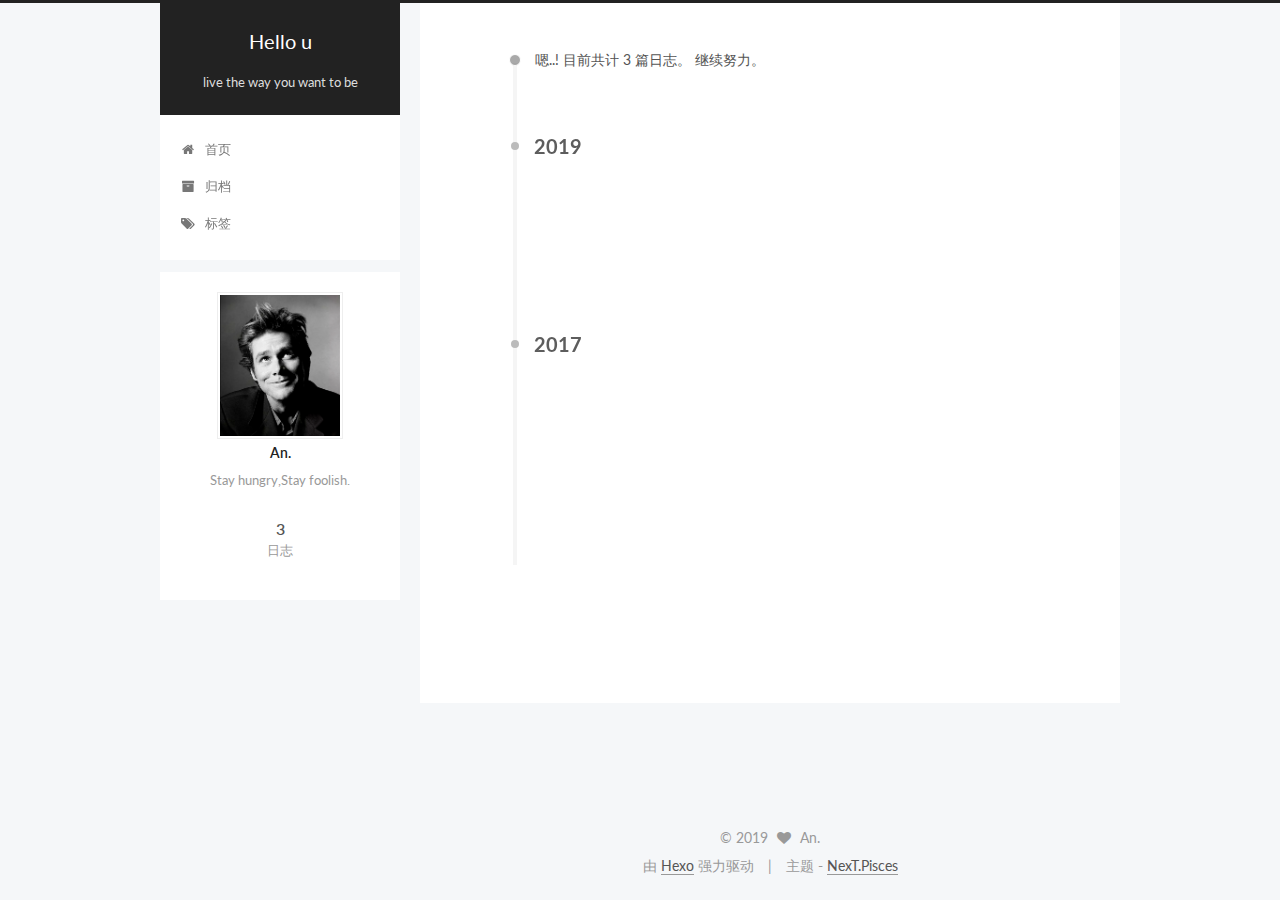
==== commit d4778f64: "Site updated: 2019-07-10 17:35:44" ====
--- a/archives/index.html
+++ b/archives/index.html
@@ -254,8 +254,48 @@
       
         
       
-      嗯..! 目前共计 2 篇日志。 继续努力。
+      嗯..! 目前共计 3 篇日志。 继续努力。
     </span>
+
+    
+
+      
+      
+      
+
+      
+        
+        <div class="collection-title">
+          <h2 class="archive-year motion-element" id="archive-year-2019">2019</h2>
+        </div>
+      
+      
+
+      
+
+  <article class="post post-type-normal" itemscope="" itemtype="http://schema.org/Article">
+    <header class="post-header">
+
+      <h2 class="post-title">
+        
+            <a class="post-title-link" href="/2019/07/10/新的开始/" itemprop="url">
+              
+                <span itemprop="name">新的开始</span>
+              
+            </a>
+        
+      </h2>
+
+      <div class="post-meta">
+        <time class="post-time" itemprop="dateCreated" datetime="2019-07-10T17:07:45+08:00" content="2019-07-10">
+          07-10
+        </time>
+      </div>
+
+    </header>
+  </article>
+
+
 
     
 
@@ -378,7 +418,7 @@
           
             <div class="site-state-item site-state-posts">
               <a href="/archives/">
-                <span class="site-state-item-count">2</span>
+                <span class="site-state-item-count">3</span>
                 <span class="site-state-item-name">日志</span>
               </a>
             </div>
--- a/css/main.css
+++ b/css/main.css
@@ -1678,7 +1678,7 @@
   width: 4px;
   height: 4px;
   border-radius: 50%;
-  background: #ff909a;
+  background: #16e8b6;
 }
 .links-of-blogroll {
   font-size: 13px;
